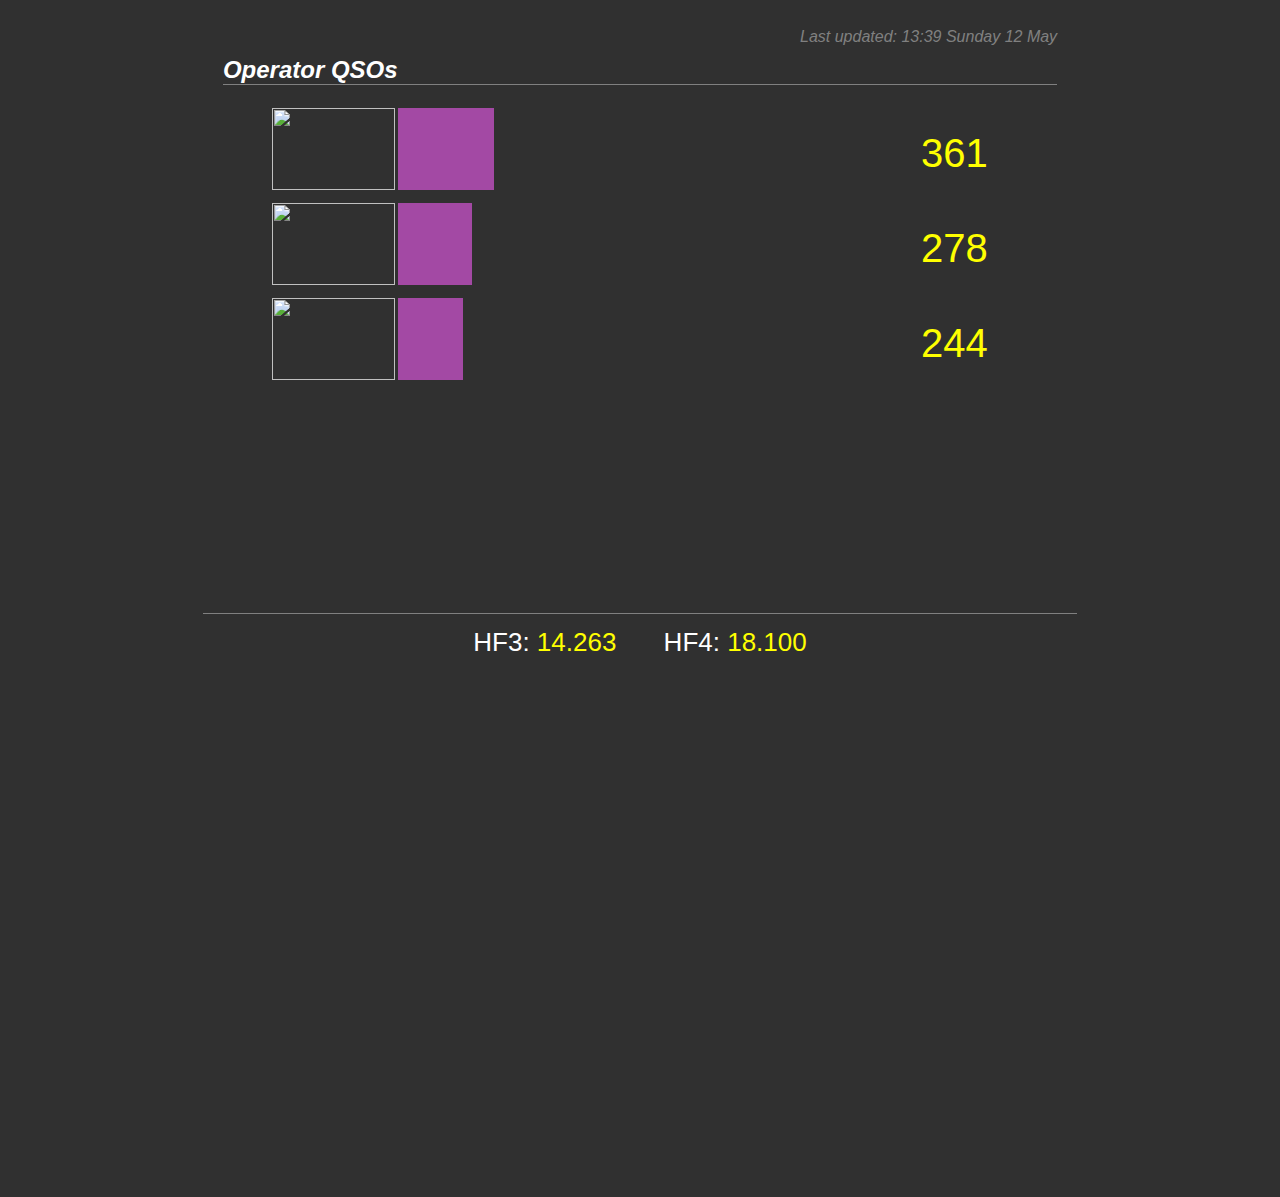
==== Frontend/index.html @ 6f80d81a "Add refresh" ====
﻿<!DOCTYPE html>
<html xmlns="http://www.w3.org/1999/xhtml">
<head>
    <title>CamLog Dashboard</title>
    <link rel="stylesheet" href="CSS/dashboard.css" />
    <script src="Scripts/jquery-2.0.0.min.js" type="text/javascript"></script>
    <script src="Scripts/loadDataFromJson.js" type="text/javascript"></script>
    <script src="Scripts/slideAnimation.js" type="text/javascript"></script>
    <meta http-equiv="refresh" content="3600" />
</head>
<body>

    <div id="spinny"><img src="CSS/spinny.gif" /></div>

      <div id="totalQsos" class="slide">
        <div class="dataDelay">Data may be up to 6 minutes old</div>
        <h1>Total QSOs</h1>
        <div class="centered">
            <p id="totalQsos_all" class="variable larger">0</p>
            <p>with <span id="distinct_all" class="variable">0</span> different callsigns</p>
            <p class="smaller">(VHF: <span id="totalQsos_vhf" class="variable">0</span> QSOs)</p>
        </div>
    </div>

    <div id="qsosByOp" class="slide">
        <div class="dataDelay">Data may be up to 6 minutes old</div>
        <h1>Operator QSOs</h1>
        <table id="qsosByOpTable">
            <tr>
                <td class="opPhoto">
                    &nbsp;
                </td>
                <td class="histogram" style="width:3px;">
                    &nbsp;
                </td>
                <td class="variable">
                    0
                </td>
            </tr>
        </table>
    </div>

    <div id="qsosByOp2" class="slide">
        <div class="dataDelay">Data may be up to 6 minutes old</div>
        <h1>Operator QSOs</h1>
        <table id="qsosByOpTable2">
            <tr>
                <td class="opPhoto">
                    &nbsp;
                </td>
                <td class="histogram" style="width:3px;">
                    &nbsp;
                </td>
                <td class="variable">
                    0
                </td>
            </tr>
        </table>
    </div>

    <div id="qsosByOp3" class="slide">
        <div class="dataDelay">Data may be up to 6 minutes old</div>
        <h1>Operator QSOs</h1>
        <table id="qsosByOpTable3">
            <tr>
                <td class="opPhoto">
                    &nbsp;
                </td>
                <td class="histogram" style="width:3px;">
                    &nbsp;
                </td>
                <td class="variable">
                    0
                </td>
            </tr>
        </table>
    </div>


    <div id="modeSplit" class="slide">
        <div class="dataDelay">Data may be up to 6 minutes old</div>
        <h1>Modes</h1>
        <table id="modeSplitTable">
            <tr>
                <td>ModeName</td>
                <td class="histogram" style="width:3px;">
                    &nbsp;
                </td>
                <td class="variable">0</td>
            </tr>
        </table>
    </div>


     <div id="currentFrequencies" class="slide">
        <p id="currentFrequencyTable">
          <span class="station">StationName: <span class="variable">0.000</span></span>
          <span class="station">StationName: <span class="variable">0.000</span></span>
            <span class="station">StationName: <span class="variable">0.000</span></span>
            <span class="station">StationName: <span class="variable">0.000</span></span>
            <span class="station">StationName: <span class="variable">0.000</span></span>
            <span class="station">StationName: <span class="variable">0.000</span></span>
        </p>
    </div>

 

    <script type="text/javascript">
        $(document).ready(function () {
            loadData();
            doAnimation();
            $("#spinny").hide();
        });
    </script>

</body>
</html>
---- Frontend/CSS/dashboard.css ----
﻿body {
    background-color:#303030;
    height: 700px;
    overflow:hidden;  /*Prevents scroll bar during slide animation*/ 
}

.slide {
    margin-left:auto;
    margin-right:auto;
    width:66%;
    height: 555px;
    overflow: hidden;
    font-family: Calibri,Arial,sans-serif;
    font-size: 2.5em;
    color: white;
    padding:20px;
    display:none;
}

.active {
    display: block;
}

.dataDelay {
    font-style: italic;
    font-size: 0.4em;
    padding:0px;
    margin:0px;
    color: gray;
    text-align: right;
}

h1 {
    font-size: 0.6em;
    font-style: italic;
    border-bottom:1px solid gray;
    margin-bottom:20px;
    margin-top: 10px;
    padding-top: 0px;
}

table {
    margin-left: auto;
    margin-right: auto;
}

.centered {
    margin-left: auto;
    margin-right: auto;
    width:500px;
    text-align:center;
}

.variable {
    color: yellow;
}

.gray {
    color: gray;
}

.smaller {
    font-size: 0.8em;
}

.larger {
    font-size: 1.2em;
}

td {
    padding-right:20px;
}
    td.histogram {
        width:500px;
        overflow:hidden;
    }
    td.opPhoto {
        padding: 0px;
        margin: 0px;
        overflow: hidden;
    }

div#spinny {
    position: absolute;
    top: 300px;
    width:100%;
    overflow:hidden;
    text-align:center;
    z-index: 10;
}

div#currentFrequencies {
    display: block;
    border-top:1px solid grey;
    margin-top:10px;
    padding-top:0.2em;
}

p#currentFrequencyTable {
    font-size: 0.65em;
    margin-top:0.2em;
    padding-top:0px;
    text-align: center;
}

span.station {
    padding: 0px 20px;
}
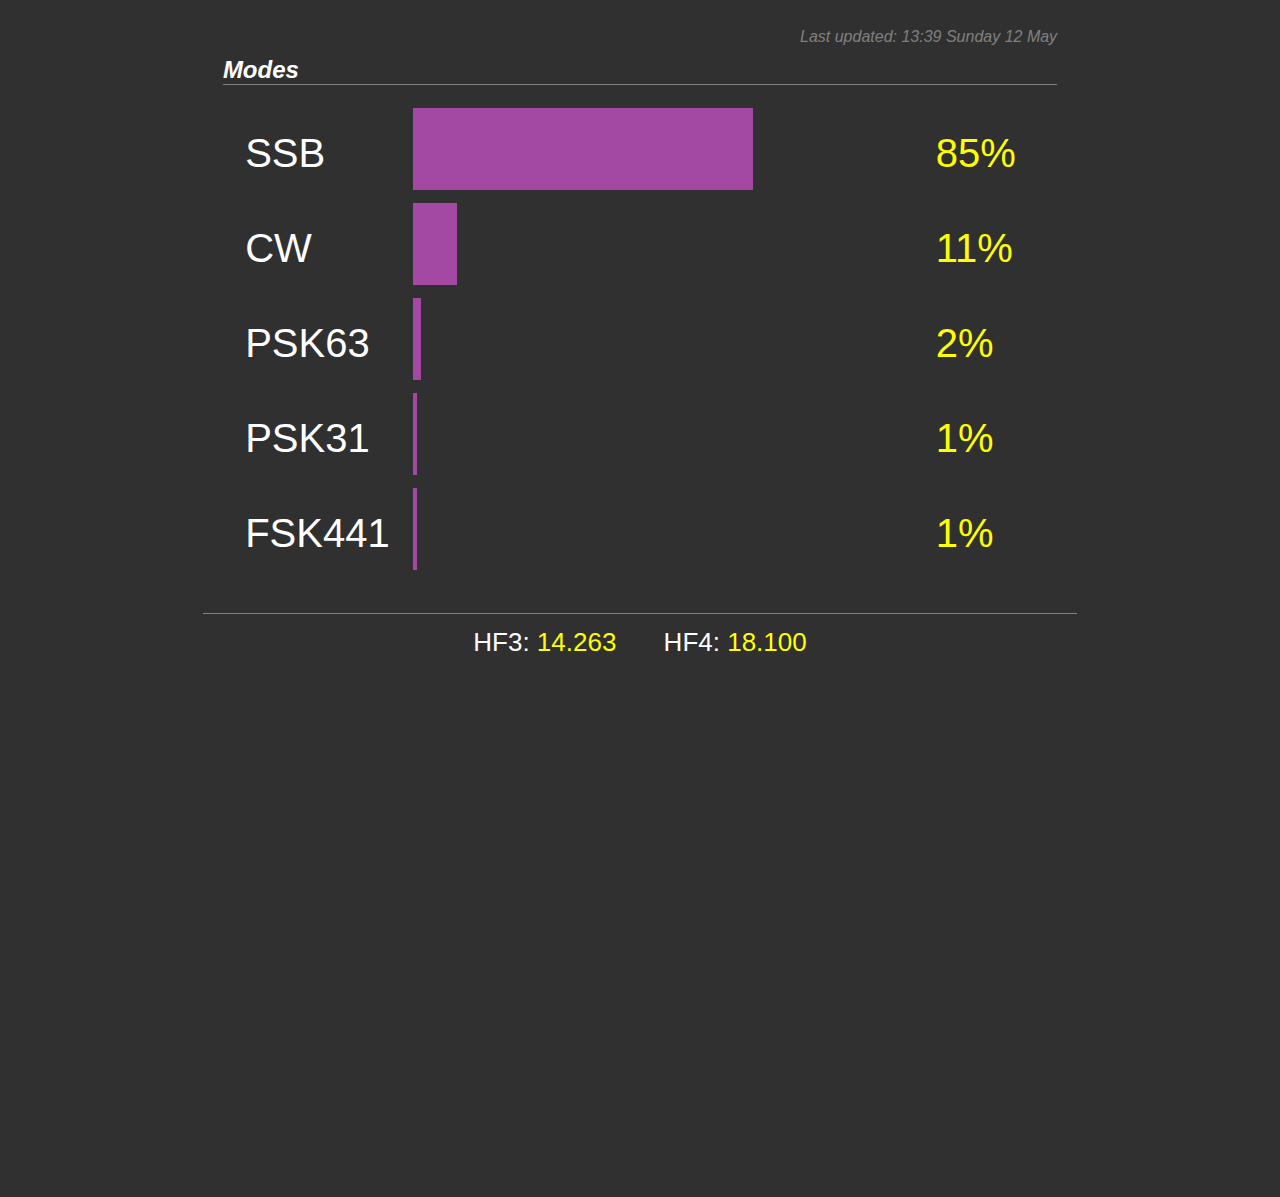
==== commit 4531862a: "Change QSOs by Country title" ====
--- a/Frontend/index.html
+++ b/Frontend/index.html
@@ -24,7 +24,7 @@
 
     <div id="qsosByOp" class="slide">
         <div class="dataDelay">Data may be up to 6 minutes old</div>
-        <h1>Operator QSOs</h1>
+        <h1>QSOs by Country: 1/3</h1>
         <table id="qsosByOpTable">
             <tr>
                 <td class="opPhoto">
@@ -42,7 +42,7 @@
 
     <div id="qsosByOp2" class="slide">
         <div class="dataDelay">Data may be up to 6 minutes old</div>
-        <h1>Operator QSOs</h1>
+        <h1>QSOs by Country: 2/3</h1>
         <table id="qsosByOpTable2">
             <tr>
                 <td class="opPhoto">
@@ -60,7 +60,7 @@
 
     <div id="qsosByOp3" class="slide">
         <div class="dataDelay">Data may be up to 6 minutes old</div>
-        <h1>Operator QSOs</h1>
+        <h1>QSOs by Country: 3/3</h1>
         <table id="qsosByOpTable3">
             <tr>
                 <td class="opPhoto">
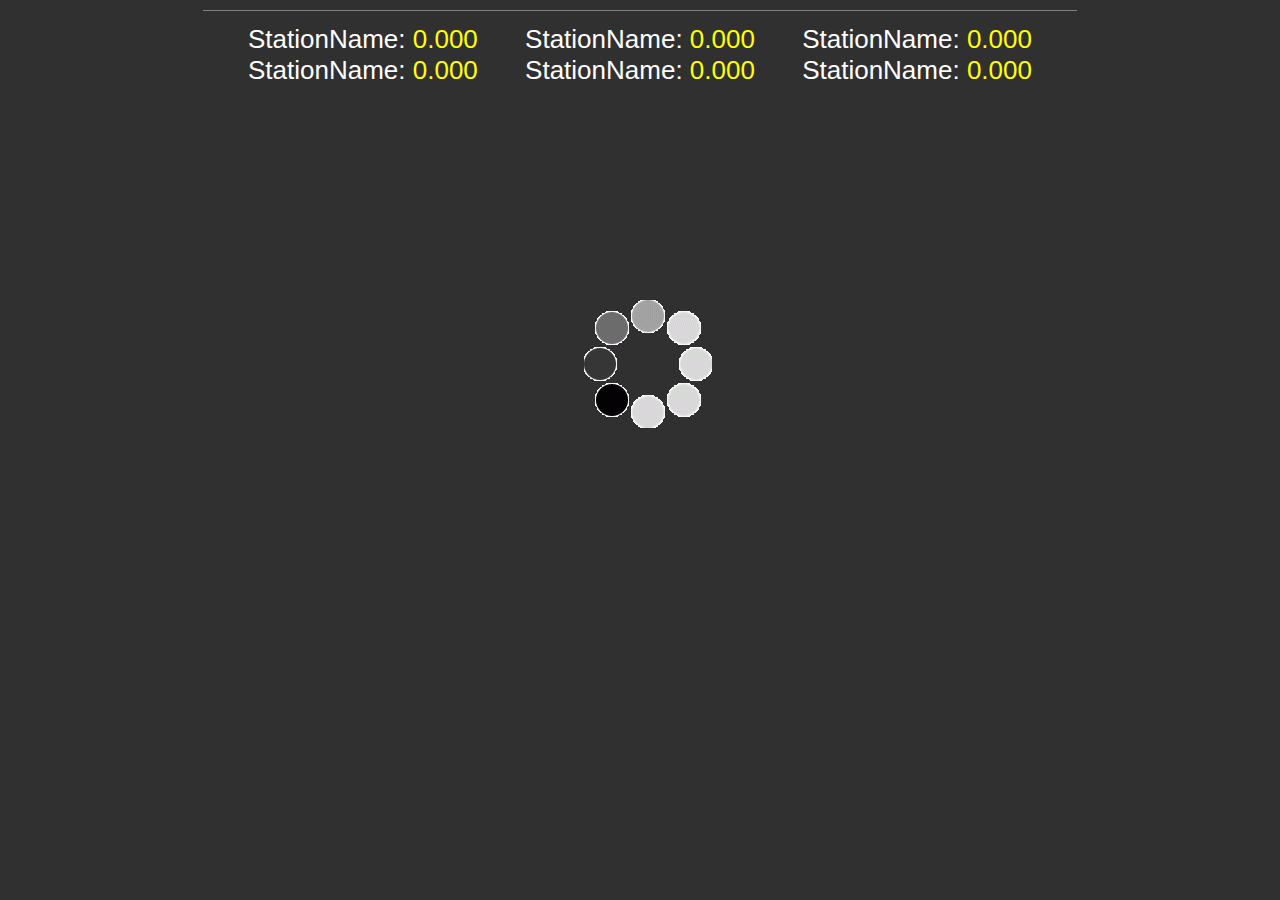
==== commit 0af41226: "We need another page for countries" ====
--- a/Frontend/index.html
+++ b/Frontend/index.html
@@ -24,7 +24,7 @@
 
     <div id="qsosByOp" class="slide">
         <div class="dataDelay">Data may be up to 6 minutes old</div>
-        <h1>QSOs by Country: 1/3</h1>
+        <h1>QSOs by Operator Country: 1/4</h1>
         <table id="qsosByOpTable">
             <tr>
                 <td class="opPhoto">
@@ -42,7 +42,7 @@
 
     <div id="qsosByOp2" class="slide">
         <div class="dataDelay">Data may be up to 6 minutes old</div>
-        <h1>QSOs by Country: 2/3</h1>
+        <h1>QSOs by Operator Country: 2/4</h1>
         <table id="qsosByOpTable2">
             <tr>
                 <td class="opPhoto">
@@ -60,7 +60,7 @@
 
     <div id="qsosByOp3" class="slide">
         <div class="dataDelay">Data may be up to 6 minutes old</div>
-        <h1>QSOs by Country: 3/3</h1>
+        <h1>QSOs by Operator Country: 3/4</h1>
         <table id="qsosByOpTable3">
             <tr>
                 <td class="opPhoto">
@@ -76,6 +76,23 @@
         </table>
     </div>
 
+    <div id="qsosByOp4" class="slide">
+        <div class="dataDelay">Data may be up to 6 minutes old</div>
+        <h1>QSOs by Operator Country: 4/4</h1>
+        <table id="qsosByOpTable4">
+            <tr>
+                <td class="opPhoto">
+                    &nbsp;
+                </td>
+                <td class="histogram" style="width:3px;">
+                    &nbsp;
+                </td>
+                <td class="variable">
+                    0
+                </td>
+            </tr>
+        </table>
+    </div>
 
     <div id="modeSplit" class="slide">
         <div class="dataDelay">Data may be up to 6 minutes old</div>
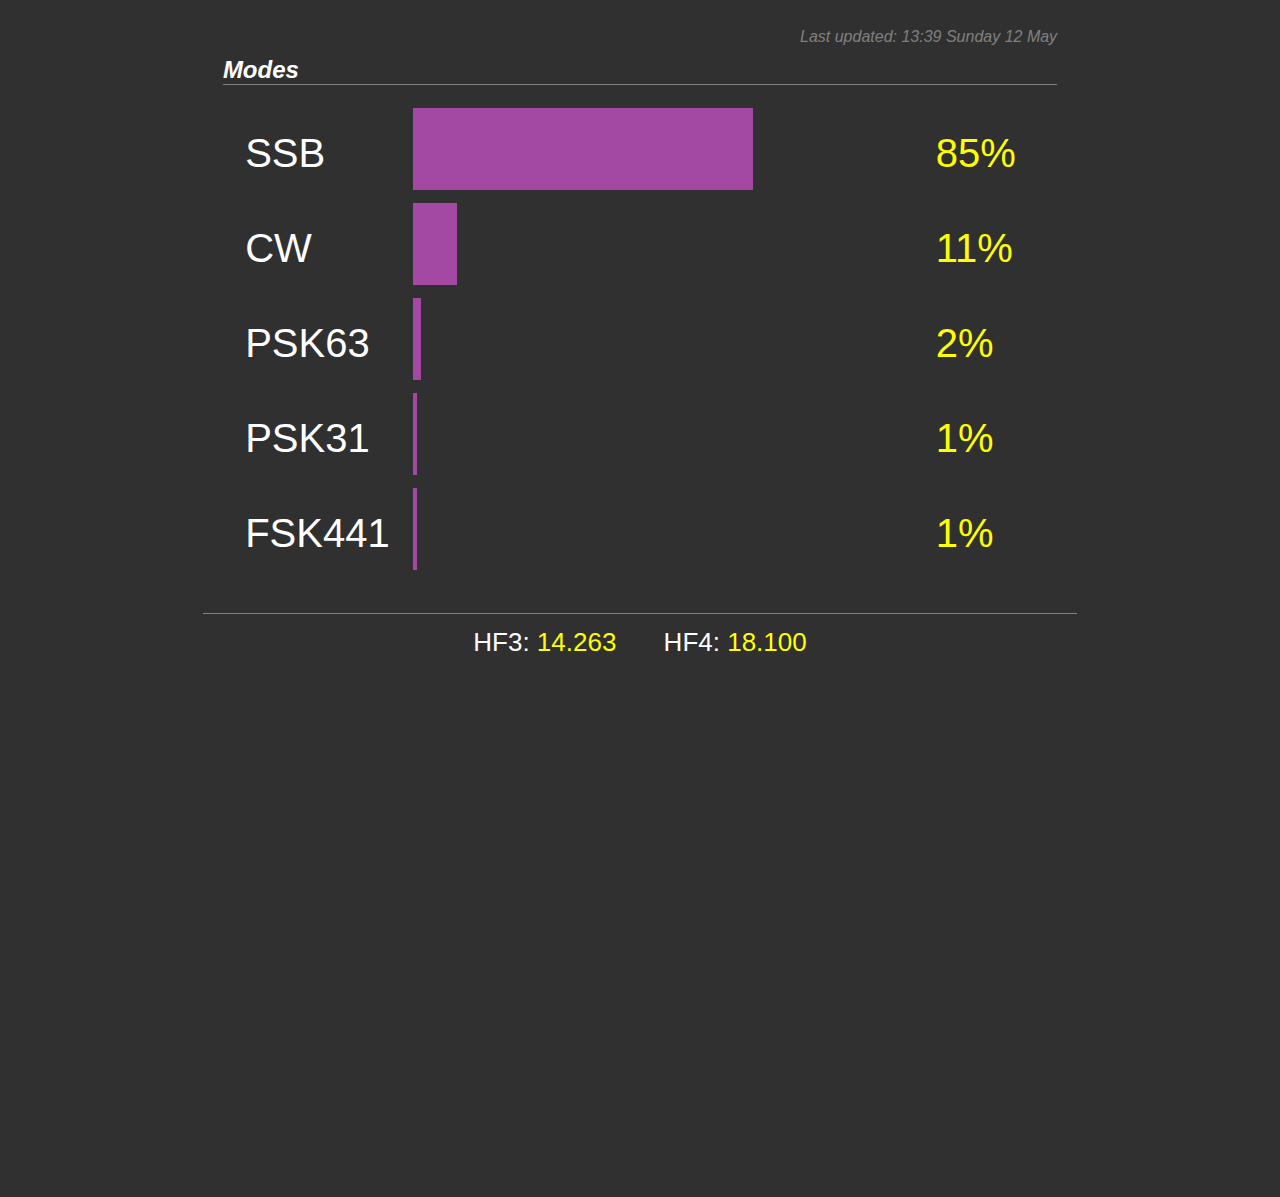
==== commit b89ee82b: "Add page 5 for countries list" ====
--- a/Frontend/index.html
+++ b/Frontend/index.html
@@ -24,7 +24,7 @@
 
     <div id="qsosByOp" class="slide">
         <div class="dataDelay">Data may be up to 6 minutes old</div>
-        <h1>QSOs by Operator Country: 1/4</h1>
+        <h1>QSOs by Operator Country: 1/5</h1>
         <table id="qsosByOpTable">
             <tr>
                 <td class="opPhoto">
@@ -42,7 +42,7 @@
 
     <div id="qsosByOp2" class="slide">
         <div class="dataDelay">Data may be up to 6 minutes old</div>
-        <h1>QSOs by Operator Country: 2/4</h1>
+        <h1>QSOs by Operator Country: 2/5</h1>
         <table id="qsosByOpTable2">
             <tr>
                 <td class="opPhoto">
@@ -60,7 +60,7 @@
 
     <div id="qsosByOp3" class="slide">
         <div class="dataDelay">Data may be up to 6 minutes old</div>
-        <h1>QSOs by Operator Country: 3/4</h1>
+        <h1>QSOs by Operator Country: 3/5</h1>
         <table id="qsosByOpTable3">
             <tr>
                 <td class="opPhoto">
@@ -78,8 +78,26 @@
 
     <div id="qsosByOp4" class="slide">
         <div class="dataDelay">Data may be up to 6 minutes old</div>
-        <h1>QSOs by Operator Country: 4/4</h1>
+        <h1>QSOs by Operator Country: 4/5</h1>
         <table id="qsosByOpTable4">
+            <tr>
+                <td class="opPhoto">
+                    &nbsp;
+                </td>
+                <td class="histogram" style="width:3px;">
+                    &nbsp;
+                </td>
+                <td class="variable">
+                    0
+                </td>
+            </tr>
+        </table>
+    </div>
+
+<div id="qsosByOp5" class="slide">
+        <div class="dataDelay">Data may be up to 6 minutes old</div>
+        <h1>QSOs by Operator Country: 5/5</h1>
+        <table id="qsosByOpTable5">
             <tr>
                 <td class="opPhoto">
                     &nbsp;
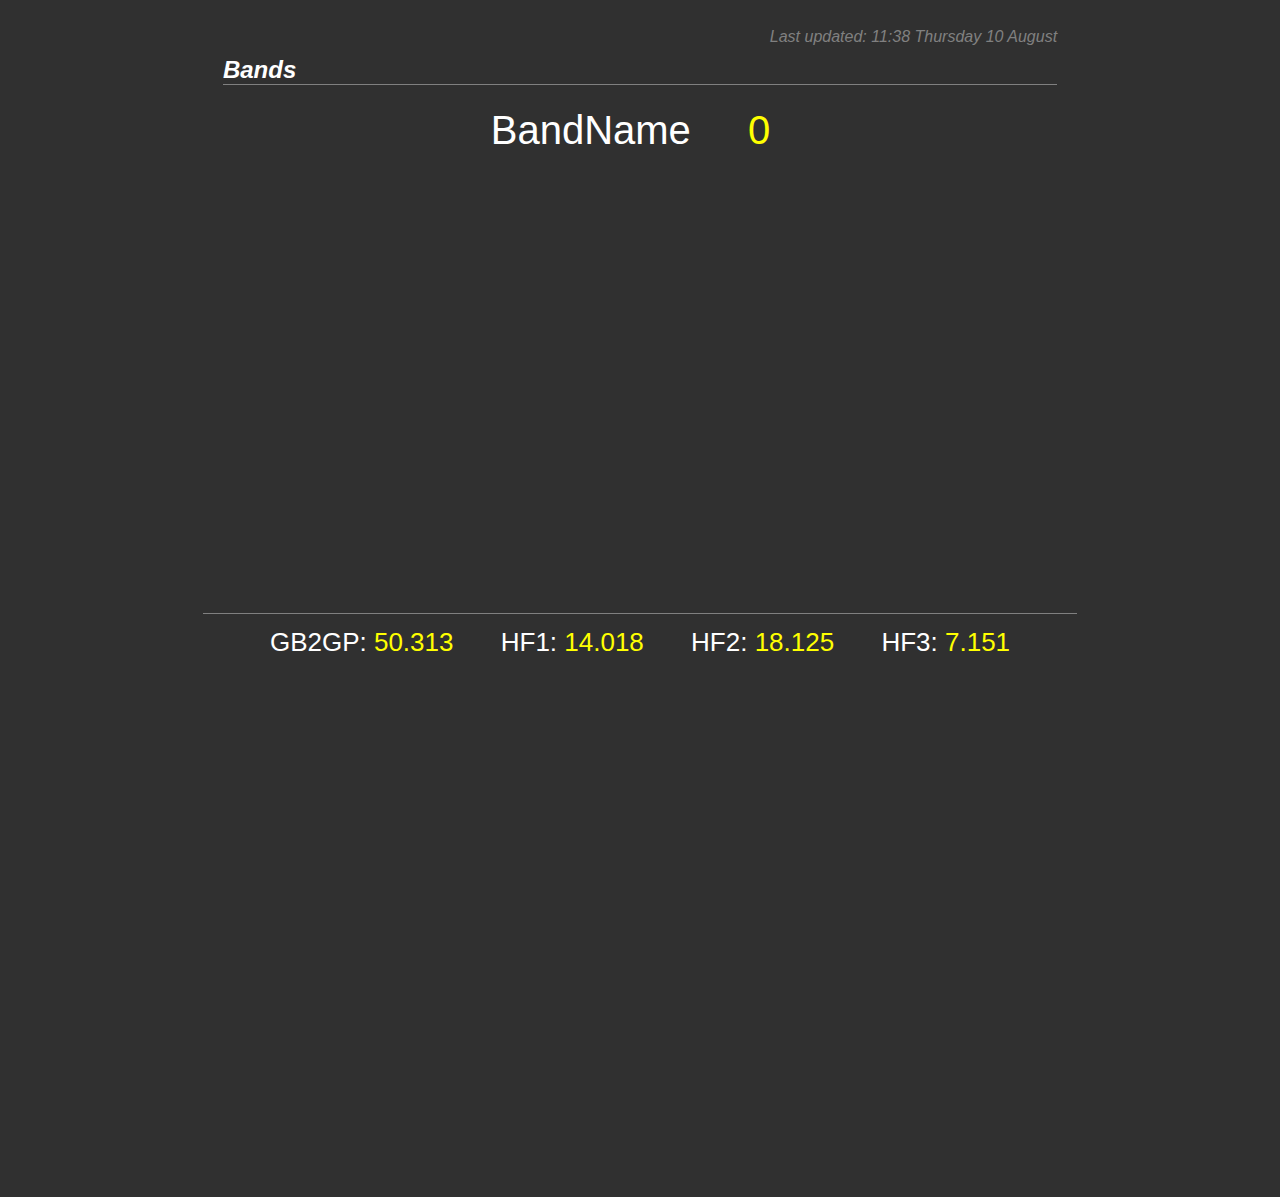
==== commit 03d7c3f5: "Country flags" ====
--- a/Frontend/index.html
+++ b/Frontend/index.html
@@ -6,7 +6,6 @@
     <script src="Scripts/jquery-2.0.0.min.js" type="text/javascript"></script>
     <script src="Scripts/loadDataFromJson.js" type="text/javascript"></script>
     <script src="Scripts/slideAnimation.js" type="text/javascript"></script>
-    <meta http-equiv="refresh" content="3600" />
 </head>
 <body>
 
@@ -24,7 +23,7 @@
 
     <div id="qsosByOp" class="slide">
         <div class="dataDelay">Data may be up to 6 minutes old</div>
-        <h1>QSOs by Operator Country: 1/5</h1>
+        <h1>QSOs by Operator Country</h1>
         <table id="qsosByOpTable">
             <tr>
                 <td class="opPhoto">
@@ -40,74 +39,16 @@
         </table>
     </div>
 
-    <div id="qsosByOp2" class="slide">
+    <div id="qsosByBand" class="slide">
         <div class="dataDelay">Data may be up to 6 minutes old</div>
-        <h1>QSOs by Operator Country: 2/5</h1>
-        <table id="qsosByOpTable2">
+        <h1>Bands</h1>
+        <table id="bandSplitTable">
             <tr>
-                <td class="opPhoto">
-                    &nbsp;
-                </td>
+                <td>BandName</td>
                 <td class="histogram" style="width:3px;">
                     &nbsp;
                 </td>
-                <td class="variable">
-                    0
-                </td>
-            </tr>
-        </table>
-    </div>
-
-    <div id="qsosByOp3" class="slide">
-        <div class="dataDelay">Data may be up to 6 minutes old</div>
-        <h1>QSOs by Operator Country: 3/5</h1>
-        <table id="qsosByOpTable3">
-            <tr>
-                <td class="opPhoto">
-                    &nbsp;
-                </td>
-                <td class="histogram" style="width:3px;">
-                    &nbsp;
-                </td>
-                <td class="variable">
-                    0
-                </td>
-            </tr>
-        </table>
-    </div>
-
-    <div id="qsosByOp4" class="slide">
-        <div class="dataDelay">Data may be up to 6 minutes old</div>
-        <h1>QSOs by Operator Country: 4/5</h1>
-        <table id="qsosByOpTable4">
-            <tr>
-                <td class="opPhoto">
-                    &nbsp;
-                </td>
-                <td class="histogram" style="width:3px;">
-                    &nbsp;
-                </td>
-                <td class="variable">
-                    0
-                </td>
-            </tr>
-        </table>
-    </div>
-
-<div id="qsosByOp5" class="slide">
-        <div class="dataDelay">Data may be up to 6 minutes old</div>
-        <h1>QSOs by Operator Country: 5/5</h1>
-        <table id="qsosByOpTable5">
-            <tr>
-                <td class="opPhoto">
-                    &nbsp;
-                </td>
-                <td class="histogram" style="width:3px;">
-                    &nbsp;
-                </td>
-                <td class="variable">
-                    0
-                </td>
+                <td class="variable">0</td>
             </tr>
         </table>
     </div>
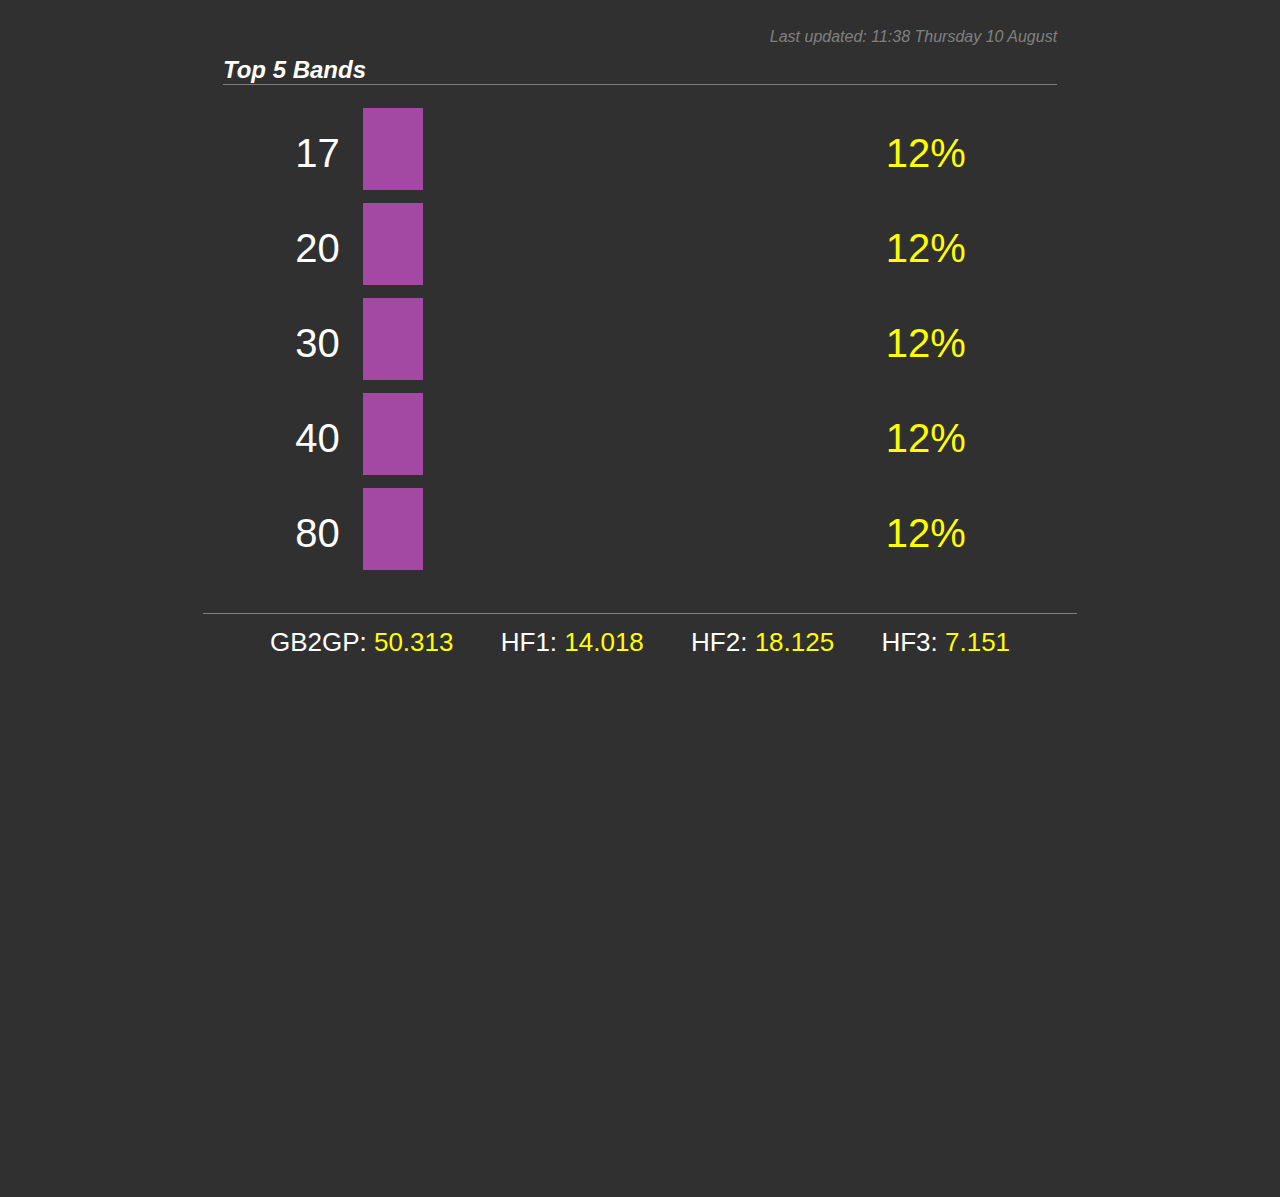
==== commit dd8669cd: "Add band summary" ====
--- a/Frontend/index.html
+++ b/Frontend/index.html
@@ -41,7 +41,7 @@
 
     <div id="qsosByBand" class="slide">
         <div class="dataDelay">Data may be up to 6 minutes old</div>
-        <h1>Bands</h1>
+        <h1>Top 5 Bands</h1>
         <table id="bandSplitTable">
             <tr>
                 <td>BandName</td>
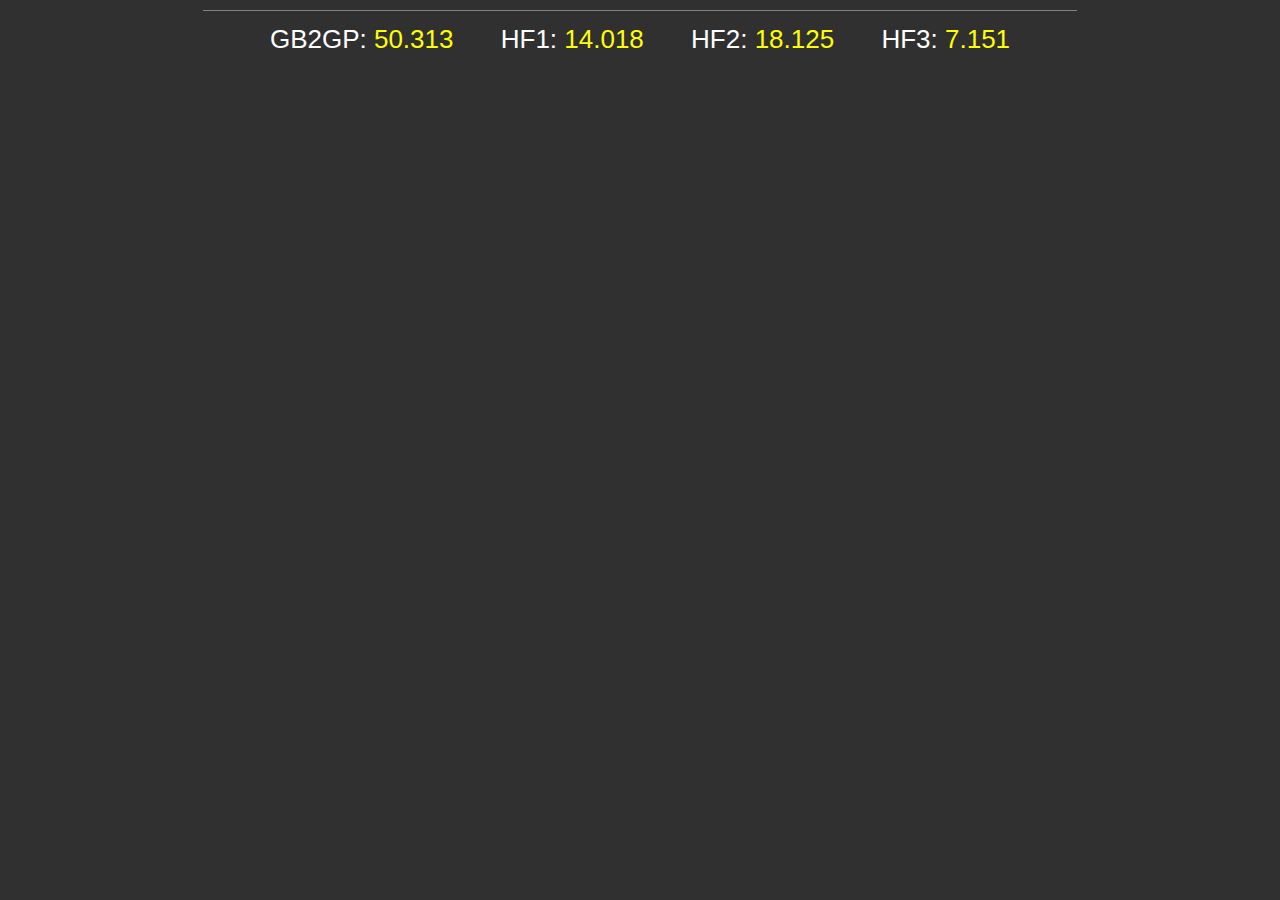
==== commit 3ea16511: "Declutter and upgrade jQuery" ====
--- a/Frontend/index.html
+++ b/Frontend/index.html
@@ -3,7 +3,7 @@
 <head>
     <title>CamLog Dashboard</title>
     <link rel="stylesheet" href="CSS/dashboard.css" />
-    <script src="Scripts/jquery-2.0.0.min.js" type="text/javascript"></script>
+    <script src="Scripts/jquery-3.6.4.min.js" type="text/javascript"></script>
     <script src="Scripts/loadDataFromJson.js" type="text/javascript"></script>
     <script src="Scripts/slideAnimation.js" type="text/javascript"></script>
 </head>
@@ -23,7 +23,7 @@
 
     <div id="qsosByOp" class="slide">
         <div class="dataDelay">Data may be up to 6 minutes old</div>
-        <h1>QSOs by Operator Country</h1>
+        <h1>Operator QSOs</h1>
         <table id="qsosByOpTable">
             <tr>
                 <td class="opPhoto">
@@ -39,19 +39,42 @@
         </table>
     </div>
 
-    <div id="qsosByBand" class="slide">
+    <div id="qsosByOp2" class="slide">
         <div class="dataDelay">Data may be up to 6 minutes old</div>
-        <h1>Top 5 Bands</h1>
-        <table id="bandSplitTable">
+        <h1>Operator QSOs</h1>
+        <table id="qsosByOpTable2">
             <tr>
-                <td>BandName</td>
+                <td class="opPhoto">
+                    &nbsp;
+                </td>
                 <td class="histogram" style="width:3px;">
                     &nbsp;
                 </td>
-                <td class="variable">0</td>
+                <td class="variable">
+                    0
+                </td>
             </tr>
         </table>
     </div>
+
+    <div id="qsosByOp3" class="slide">
+        <div class="dataDelay">Data may be up to 6 minutes old</div>
+        <h1>Operator QSOs</h1>
+        <table id="qsosByOpTable3">
+            <tr>
+                <td class="opPhoto">
+                    &nbsp;
+                </td>
+                <td class="histogram" style="width:3px;">
+                    &nbsp;
+                </td>
+                <td class="variable">
+                    0
+                </td>
+            </tr>
+        </table>
+    </div>
+
 
     <div id="modeSplit" class="slide">
         <div class="dataDelay">Data may be up to 6 minutes old</div>
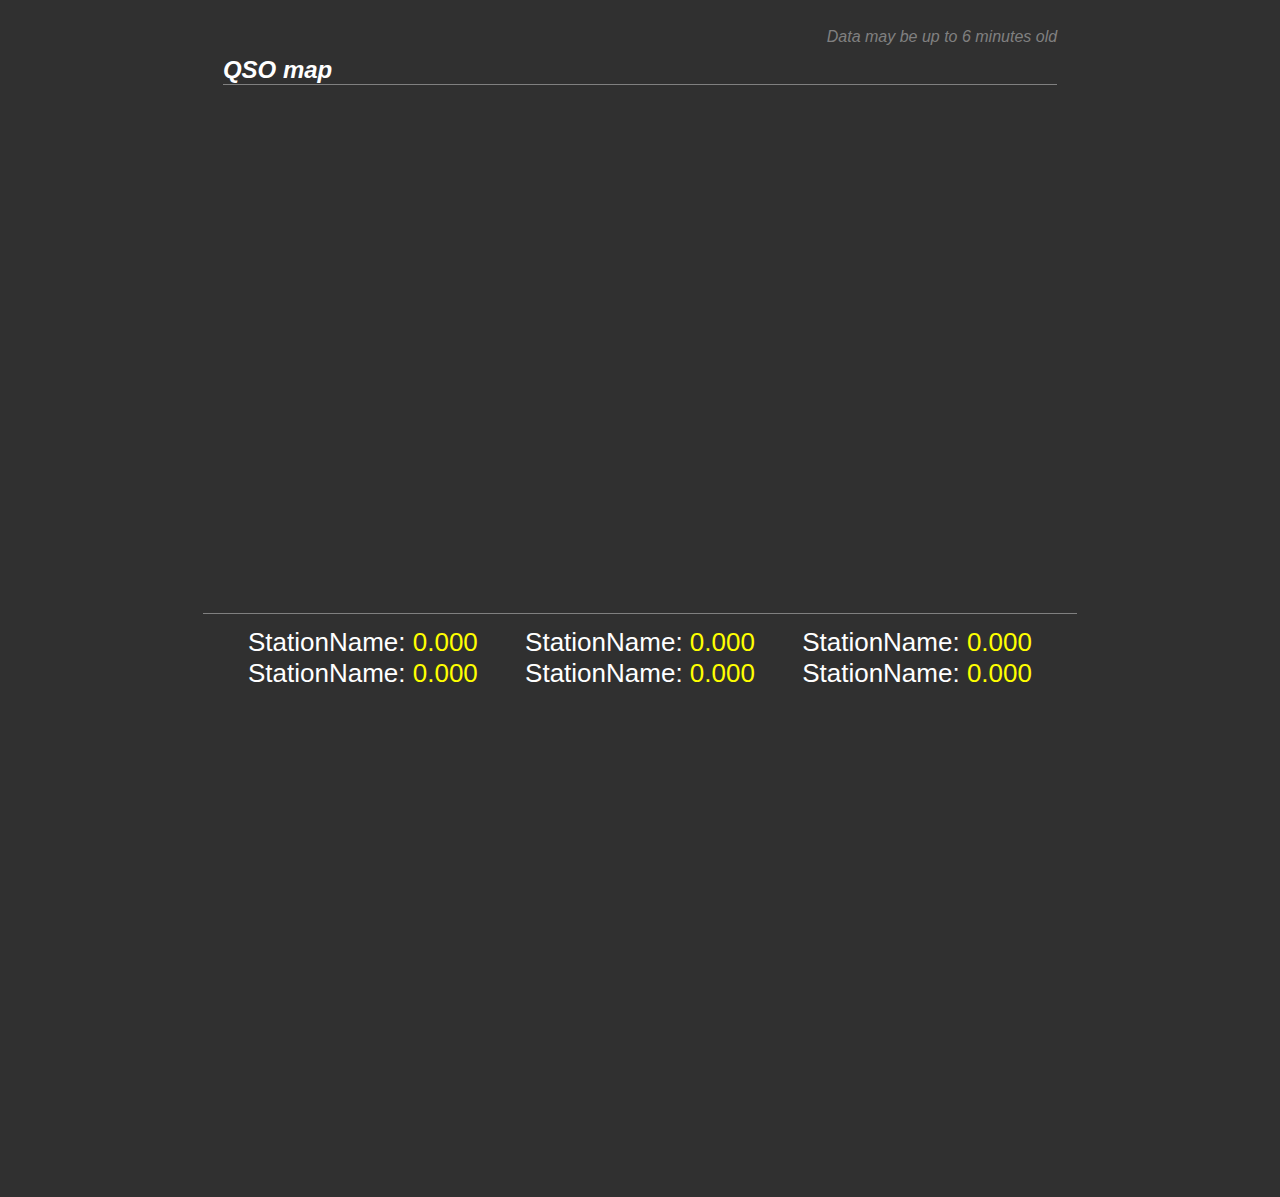
==== commit 637945e6: "Plot latest locators on world map" ====
--- a/Frontend/index.html
+++ b/Frontend/index.html
@@ -90,6 +90,14 @@
         </table>
     </div>
 
+    <div id="worldMapSlide" class="slide">
+        <div class="dataDelay">Data may be up to 6 minutes old</div>
+        <h1>QSO map</h1>
+        <div class="qsoMap">
+            <canvas id="qsoCanvas" width=1280 height=640></canvas>
+            <img id="baseMap" src="worldmap.png" style="display: none" />
+        </div>
+    </div>
 
      <div id="currentFrequencies" class="slide">
         <p id="currentFrequencyTable">
--- a/Frontend/CSS/dashboard.css
+++ b/Frontend/CSS/dashboard.css
@@ -105,4 +105,63 @@
 
 span.station {
     padding: 0px 20px;
+    white-space: nowrap;
 }
+
+div.photoCall {
+    position:absolute;
+    width: 100%;
+    top:calc(100% - 1.6em);
+    text-align:center;
+    overflow: hidden;
+    font-size:0.6em;
+    background-color: rgba(63, 62, 62, 0.575)
+}
+
+td.opPhoto img {
+    position:relative;
+}
+
+table#qsosByOpTable tr {
+    height:82px;
+    overflow-y: hidden;
+}
+
+table#qsosByOpTable tr td {
+
+    position: relative; /* Make this an anchor for position absolute child */
+}
+
+table#qsosByOpTable2 tr {
+    height:82px;
+    overflow-y: hidden;
+}
+
+table#qsosByOpTable2 tr td {
+    position: relative; /* Make this an anchor for position absolute child */
+}
+table#qsosByOpTable3 tr {
+    height:82px;
+    overflow-y: hidden;
+}
+
+table#qsosByOpTable3 tr td {
+    position: relative; /* Make this an anchor for position absolute child */
+}
+
+.qsoMap {
+    position: relative;
+    height: 100%;
+    text-align: center;
+}
+
+.qsoMap img {
+    height: 100%;
+}
+#qsoCanvas {
+    position: absolute;
+    top: 0;
+    left: 0;
+    width: 100%;
+    height: 100%;
+}